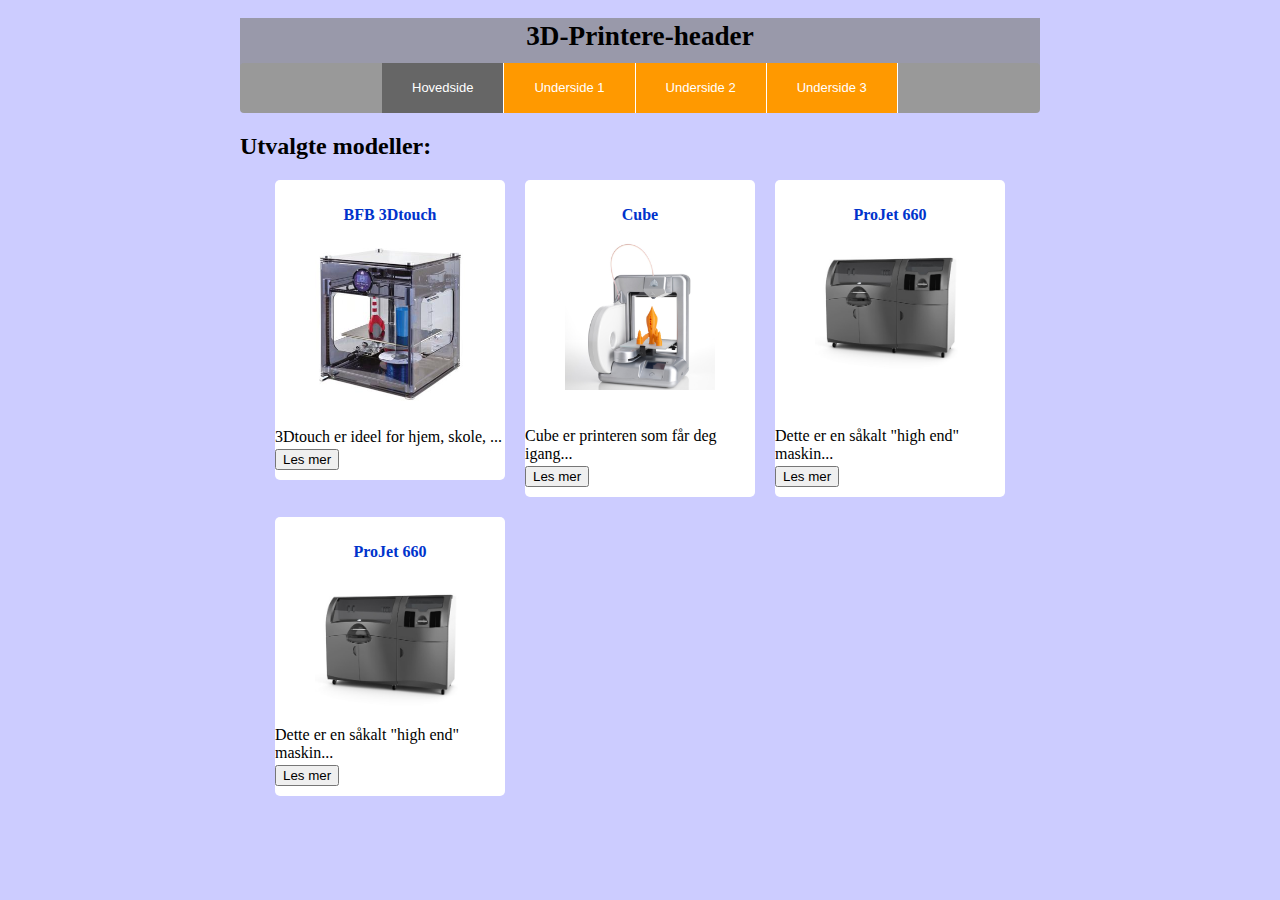
==== underside-ES/modeller.html @ 50cf72ae "second commit" ====
<!DOCTYPE html>
<html>
  <head>
    <title>Side</title>
	<meta charset="utf-8">
	<link rel="stylesheet" title="main" type="text/css" href="horizontalMenuStyle.css">
	<link rel="stylesheet" title="main" type="text/css" href="sideStil.css">
    <script charset="utf-8" src="horizontalMenuScript.js"></script>		
  </head>
  <body>
    <article>
      <header><h1>3D-Printere-header</h1></header>
	  <div id="sse3">
        <div id="sses3">
          <ul>
            <li><a href="?menu=3&skin=1&p=Javascript-Menus">Hovedside</a></li>
            <li><a href="?menu=3&skin=1&p=Horizontal-Menus">Underside 1</a></li>
            <li><a href="?menu=3&skin=1&p=Web-Menus">Underside 2</a></li>
			<li><a href="?menu=3&skin=1&p=Something-Else">Underside 3</a></li>
          </ul>
        </div>
      </div>
	  
	  <section id="models">
	    <h2>Utvalgte modeller:</h2>
		
		<div class="outer" id="first">
		  <div class="inner">
		    <h3>BFB 3Dtouch</h3>
			<img src="3dprinter_0.jpg" alt="Printer nr1" width="150" id="printer1">
		  </div>
		  <p>3Dtouch er ideel for hjem, skole, ...</p>
		  <button type="button">Les mer</button>
		</div>
		
		<div class="outer" id="second">
		  <div class="inner" id="inner2">
		    <h3>Cube</h3>
		    <img src="cube.jpg" alt="Printer nr2" width="150" id="printer2">
		  </div>
		  <p>Cube er printeren som får deg igang...</p>
		  <button type="button">Les mer</button>
		</div>
		
		<div class="outer" id="third">
		  <div class="inner" id="inner3">
		    <h3>ProJet 660</h3>
			<img src="projet660.jpg" alt="Printer nr3" width="150" id="printer3">
		  </div>
		  <p>Dette er en såkalt "high end" maskin...</p>
		  <button type="button">Les mer</button>
		</div>
		
		<div class="outer" id="fourth">
		  <div class="inner" id="inner4">
		    <h3>ProJet 660</h3>
			<img src="projet660.jpg" alt="Printer nr4" width="150" id="printer4">
		  </div>
		  <p>Dette er en såkalt "high end" maskin...</p>
		  <button type="button">Les mer</button>
		</div>
		
	  </section>
	</article>
  </body>
</html>
---- underside-ES/horizontalMenuStyle.css ----
/* Visit http://www.menucool.com/horizontal/javascript-menu for source code and other menu CSS templates */

#sse3
{
    background-color: #999;
    height: 50px;
    clear:both;
    text-align:center;/*For IE5 or IE No DOCTYPE*/
    border-radius: 4px;
    -moz-border-radius: 4px;
    -webkit-border-radius: 4px;
}
        
#sses3
{
    margin: 0 auto;/*If you don't want the menu center aligned, remove this line and above text-align:center*/
    border-left:solid 1px white;
}
        
#sses3 ul
{
    font: normal 13px Arial;
    list-style-type: none;
    float:left;
    padding:0;margin:0;
}
        
#sses3 li
{
    background: #F90;
    line-height: 50px;
    position: relative;
    overflow: hidden;/*used to hide slip*/
    z-index: 0;
    float:left;
    list-style-type: none;
    padding:0;margin:0;background-image:none;
    border-right:solid 1px white;
}
        
#sses3 li.current, #sses3 .slip
{
    background-color: #666;
}
        
#sses3 li a
{
    text-align: center;
    text-decoration: none;
    padding: 0 30px;/*30px is used to adjust the distance between each menu item. Now the distance is 30+30=60px.*/
    /*width: 100px;*/ /*If you prefer a fixed width, uncomment this line and comment out above line*/
    color: white;
    display: block;
    z-index: 2;
    white-space:nowrap;
}
        
#sses3 li.current a
{
    color: white;
}
        
#sses3 .slip
{
    position: absolute;
    top: 0;
    z-index: -1;
}
---- underside-ES/sideStil.css ----
body{
  background-color:#CCCCFF;
}
article{
  margin-left:auto;
  margin-right:auto;
  max-width:800px;
}
header{
  background-color:#99A;
  border-radius:0px;
  margin-bottom:-22px;
}
h1{
  padding-top: 3px;
  padding-bottom:15px;
  text-align:center;
  font-size:1.7em;
}
h3{
  font-size:1em;
  text-align:center;
  color:#0033CC;
}
#models{
  margin-left:auto;
  margin-right:auto;
}
.outer{
  float:left;
  background-color:#FFFFFF;
  width:230px;
  padding-top:10px;
  padding-bottom:10px;
  border-radius:5px;
}
#first{
  margin-right:20px;
  margin-left:35px;
}
#fourth{
  margin-top:20px;
  margin-left:35px;
  clear:left;  
}
#second{margin-right:20px;}
#inner2{margin-bottom:33px;}
#inner3{margin-bottom:54px;}
img{margin-left:40px;}
.outer p{
  margin-bottom:3px;
}
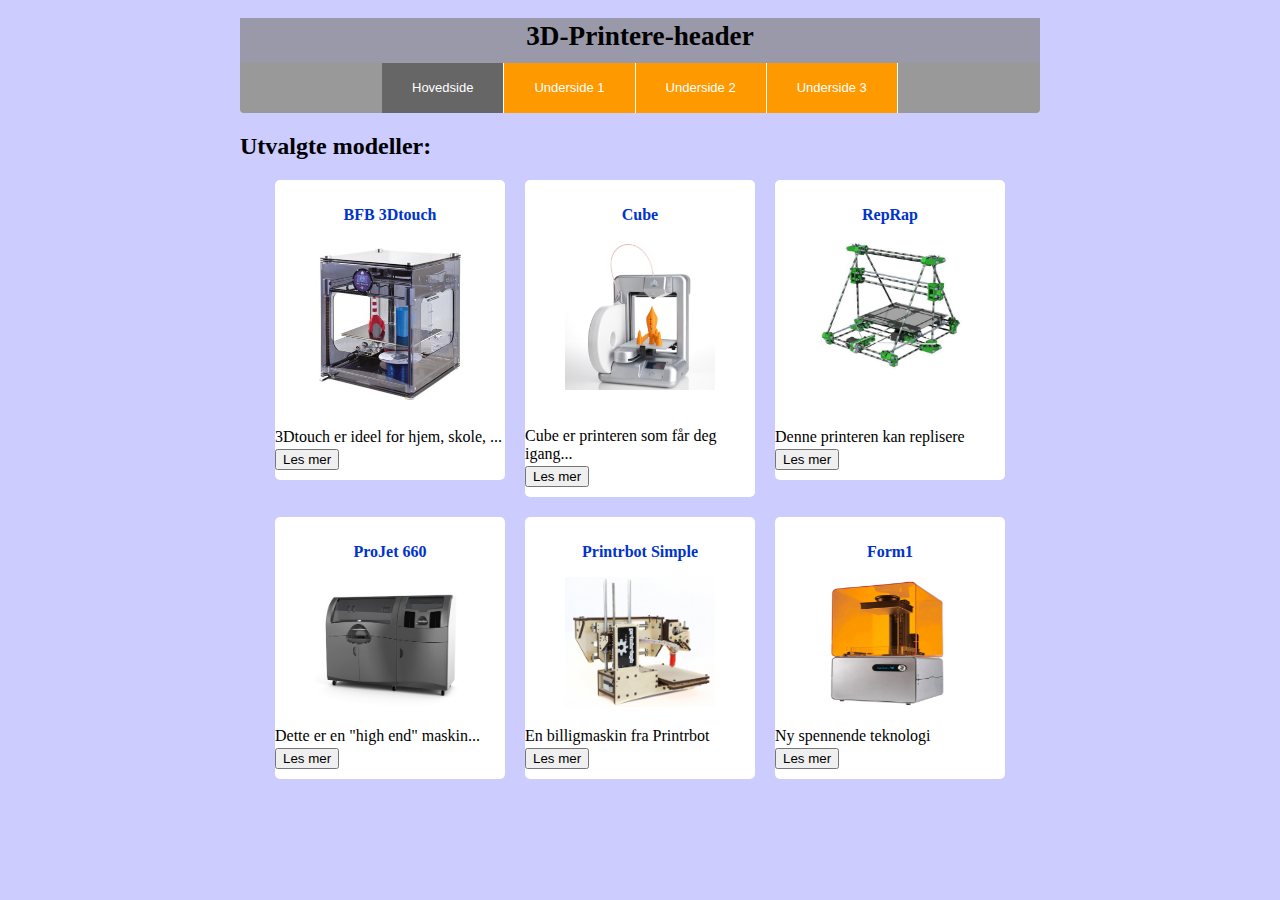
==== commit 42c59ae4: "Mandag 4.10" ====
--- a/underside-ES/modeller.html
+++ b/underside-ES/modeller.html
@@ -44,19 +44,37 @@
 		
 		<div class="outer" id="third">
 		  <div class="inner" id="inner3">
-		    <h3>ProJet 660</h3>
-			<img src="projet660.jpg" alt="Printer nr3" width="150" id="printer3">
+		    <h3>RepRap</h3>
+			<img src="reprap.jpg" alt="Printer nr3" width="150" height="130" id="printer3">
 		  </div>
-		  <p>Dette er en såkalt "high end" maskin...</p>
+		  <p>Denne printeren kan replisere</p>
 		  <button type="button">Les mer</button>
 		</div>
 		
 		<div class="outer" id="fourth">
 		  <div class="inner" id="inner4">
 		    <h3>ProJet 660</h3>
-			<img src="projet660.jpg" alt="Printer nr4" width="150" id="printer4">
+			<img src="projet660.jpg" alt="Printer nr4" width="150" height="130" id="printer4">
 		  </div>
-		  <p>Dette er en såkalt "high end" maskin...</p>
+		  <p>Dette er en "high end" maskin...</p>
+		  <button type="button">Les mer</button>
+		</div>
+		
+		<div class="outer" id="fifth">
+		  <div class="inner" id="inner5">
+		    <h3>Printrbot Simple</h3>
+			<img src="printrbot.jpg" alt="Printer nr5" width="150" height="130" id="printer5">
+		  </div>
+		  <p>En billigmaskin fra Printrbot</p>
+		  <button type="button">Les mer</button>
+		</div>
+		
+		<div class="outer" id="sixth">
+		  <div class="inner" id="inner6">
+		    <h3>Form1</h3>
+			<img src="form1.png" alt="Printer nr6" width="150" height="130" id="printer6">
+		  </div>
+		  <p>Ny spennende teknologi</p>
 		  <button type="button">Les mer</button>
 		</div>
 		
--- a/underside-ES/sideStil.css
+++ b/underside-ES/sideStil.css
@@ -38,12 +38,18 @@
   margin-right:20px;
   margin-left:35px;
 }
+#second{margin-right:20px;}
 #fourth{
   margin-top:20px;
   margin-left:35px;
+  margin-right:20px;
   clear:left;  
 }
-#second{margin-right:20px;}
+#fifth{
+  margin-right:20px;
+  margin-top:20px;
+}
+#sixth{margin-top:20px;}
 #inner2{margin-bottom:33px;}
 #inner3{margin-bottom:54px;}
 img{margin-left:40px;}
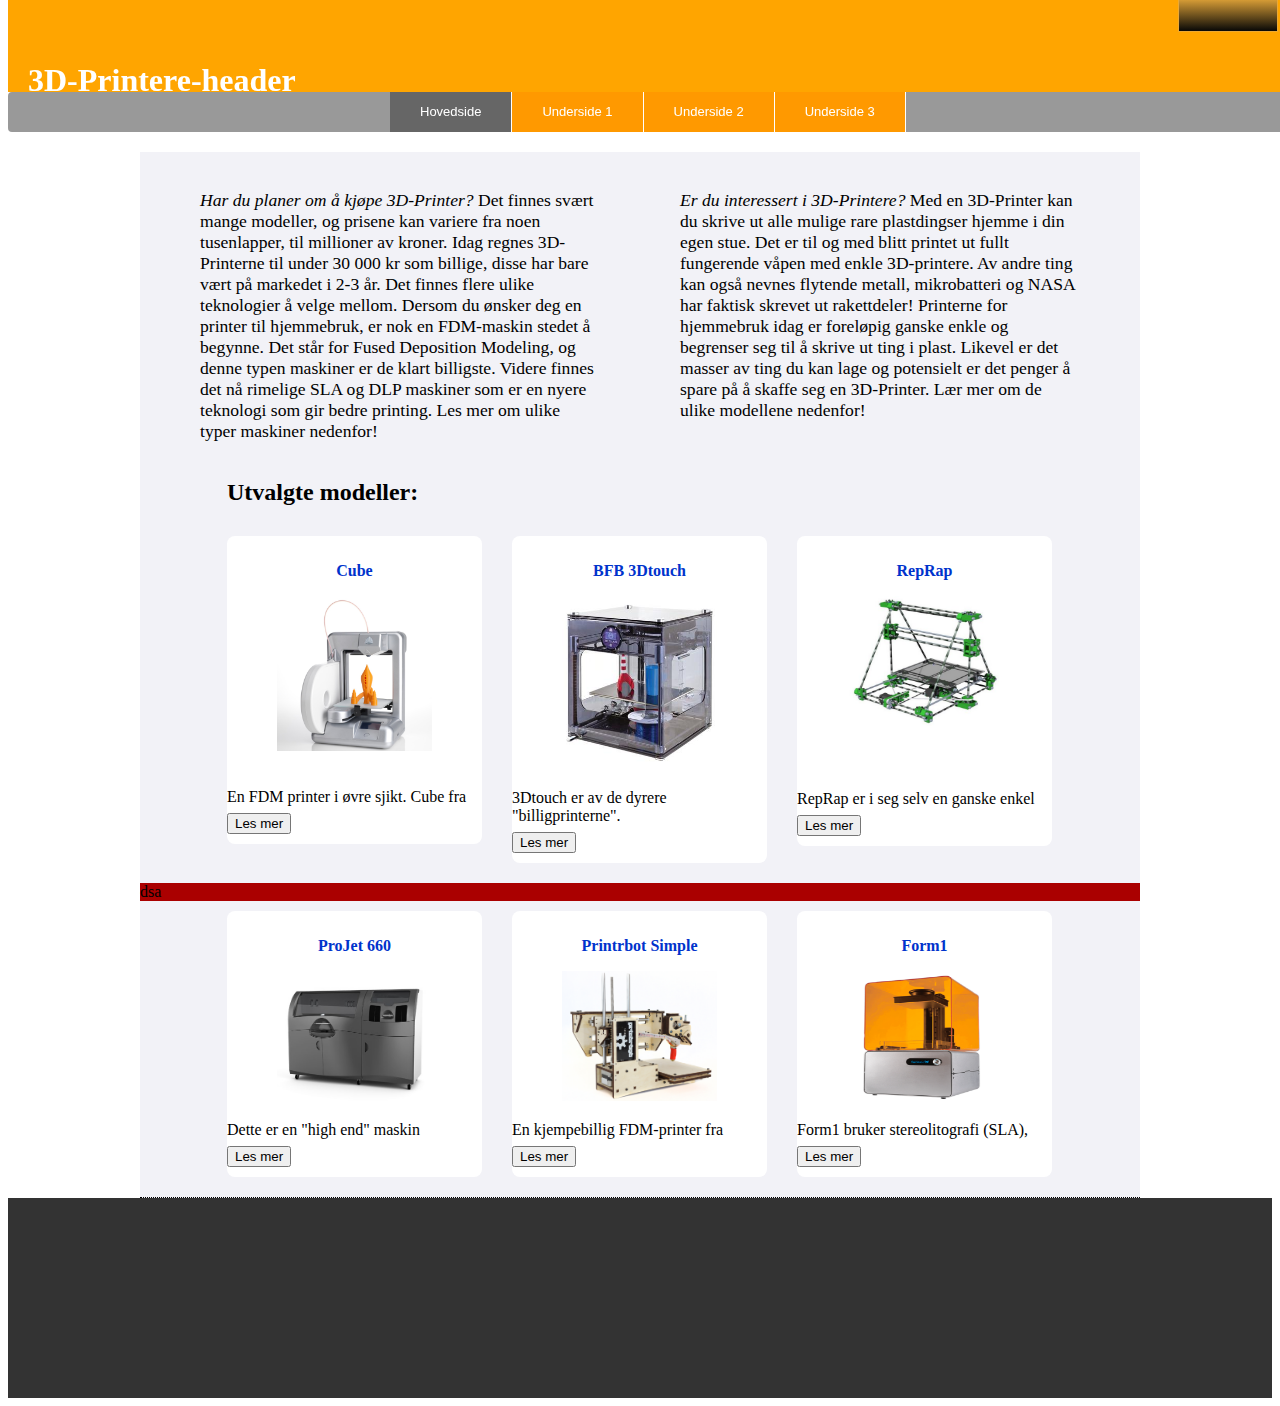
==== commit 431178ef: "Update 7.11 - ES" ====
--- a/underside-ES/modeller.html
+++ b/underside-ES/modeller.html
@@ -5,80 +5,137 @@
 	<meta charset="utf-8">
 	<link rel="stylesheet" title="main" type="text/css" href="horizontalMenuStyle.css">
 	<link rel="stylesheet" title="main" type="text/css" href="sideStil.css">
-    <script charset="utf-8" src="horizontalMenuScript.js"></script>		
+	<link rel="stylesheet" title="main" type="text/css" href="forslag.css">
+	<link rel="stylesheet" title="main" type="text/css" href="button.css">
+	<script src="jquery-1.10.2.js"></script>
+    <script charset="utf-8" src="horizontalMenuScript.js"></script>
+	<script charset="utf-8" src="scriptES.js"></script>	
   </head>
   <body>
     <article>
-      <header><h1>3D-Printere-header</h1></header>
-	  <div id="sse3">
-        <div id="sses3">
-          <ul>
-            <li><a href="?menu=3&skin=1&p=Javascript-Menus">Hovedside</a></li>
-            <li><a href="?menu=3&skin=1&p=Horizontal-Menus">Underside 1</a></li>
-            <li><a href="?menu=3&skin=1&p=Web-Menus">Underside 2</a></li>
-			<li><a href="?menu=3&skin=1&p=Something-Else">Underside 3</a></li>
-          </ul>
+	  
+	  <div id="header">
+       
+	   <header>
+	      <h1>3D-Printere-header</h1>
+	      <button id="hemma"></button>
+	    </header>
+	    
+		<div id="sse3">
+          <div id="sses3">
+            <ul>
+              <li><a href="?menu=3&skin=1&p=Javascript-Menus">Hovedside</a></li>
+              <li><a href="?menu=3&skin=1&p=Horizontal-Menus">Underside 1</a></li>
+              <li><a href="?menu=3&skin=1&p=Web-Menus">Underside 2</a></li>
+			  <li><a href="?menu=3&skin=1&p=Something-Else">Underside 3</a></li>
+            </ul>
+          </div>
         </div>
-      </div>
+	  
+	  </div>
 	  
 	  <section id="models">
-	    <h2>Utvalgte modeller:</h2>
+	    <div class="infoText">
+	      <p><em>Har du planer om å kjøpe 3D-Printer?</em> Det finnes svært mange modeller, og 
+		     prisene kan variere fra noen tusenlapper, til millioner av kroner. Idag regnes 
+			 3D-Printerne til under 30 000 kr som billige, disse har bare vært på markedet i 2-3 år.
+			 Det finnes flere ulike teknologier å velge mellom. Dersom du ønsker deg en printer
+			 til hjemmebruk, er nok en FDM-maskin stedet å begynne. Det står for Fused Deposition
+			 Modeling, og denne typen maskiner er de klart billigste. Videre finnes det nå rimelige SLA og DLP
+			 maskiner som er en nyere teknologi som gir bedre printing. Les mer om ulike typer maskiner
+			 nedenfor!
+             </p>
+		</div>
+		<div class="infoText">
+	      <p><em>Er du interessert i 3D-Printere?</em> Med en 3D-Printer kan du skrive ut alle mulige
+		     rare plastdingser hjemme i din egen stue. Det er til og med blitt printet ut fullt fungerende
+			 våpen med enkle 3D-printere. Av andre ting kan også nevnes flytende metall, mikrobatteri og NASA
+			 har faktisk skrevet ut rakettdeler! Printerne for hjemmebruk idag er foreløpig ganske enkle og 
+			 begrenser seg til å skrive ut ting i plast. Likevel er det masser av ting du kan lage
+			 og potensielt er det penger å spare på å skaffe seg en 3D-Printer. Lær mer om de ulike modellene 
+			 nedenfor!</p>
+		</div>
+		
+		<h2>Utvalgte modeller:</h2>
 		
 		<div class="outer" id="first">
-		  <div class="inner">
-		    <h3>BFB 3Dtouch</h3>
-			<img src="3dprinter_0.jpg" alt="Printer nr1" width="150" id="printer1">
+		  <div id="inner1">
+		    <h3>Cube</h3>
+			<img src="cube.jpg" alt="Printer nr1" width="155" id="printer1">
 		  </div>
-		  <p>3Dtouch er ideel for hjem, skole, ...</p>
-		  <button type="button">Les mer</button>
+		  <p>En FDM printer i øvre sjikt. Cube fra<div class="skjult" id="cubeText" hidden> Cubify
+		  er en fin maskin for å komme igang med 3D-printing, da den er relativt billig og enkel i bruk.
+		  Den kan printe i både ABS og PLA-materialer, og du kan velge mellom forskjellige farger (bare en av gangen).
+		  <br>Pris: Rundt 12 000 kr.</div></p>
+		  <button type="button" onclick="toggleTekst('#cubeText')">Les mer</button>
 		</div>
 		
 		<div class="outer" id="second">
-		  <div class="inner" id="inner2">
-		    <h3>Cube</h3>
-		    <img src="cube.jpg" alt="Printer nr2" width="150" id="printer2">
+		  <div id="inner2">
+		    <h3>BFB 3Dtouch</h3>
+		    <img src="3dprinter_0.jpg" alt="Printer nr2" width="155" id="printer2">
 		  </div>
-		  <p>Cube er printeren som får deg igang...</p>
-		  <button type="button">Les mer</button>
+		  <p>3Dtouch er av de dyrere "billigprinterne". <div class="skjult" id="bfbText" hidden>Den er basert
+		  på samme teknologi som Cube, men er vesentlig større. Denne passer nok bedre for f.eks skole eller
+		  bedriftsbruk.<br>Pris: Rundt 30 000 kr.
+		  </div></p>
+		  <button type="button" onclick="toggleTekst('#bfbText')">Les mer</button>
 		</div>
 		
 		<div class="outer" id="third">
-		  <div class="inner" id="inner3">
+		  <div id="inner3">
 		    <h3>RepRap</h3>
-			<img src="reprap.jpg" alt="Printer nr3" width="150" height="130" id="printer3">
+			<img src="reprap.jpg" alt="Printer nr3" width="155" height="130" id="printer3">
 		  </div>
-		  <p>Denne printeren kan replisere</p>
-		  <button type="button">Les mer</button>
+		  <p>RepRap er i seg selv en ganske enkel<div class="skjult" id="repRapText" hidden> printer. Likevel
+		  er den en av de mest spennende da den faktisk er kapabel til å printe ut sine egne deler!
+		  Den bruker en versjon av FDM-teknologien.
+		  Det hele er basert på et prosjekt av dr. Adrian Bowyer, les mer
+		  om det <a href="http://reprap.org/wiki/RepRap">her</a>.</div></p>
+		  <button type="button" onclick="toggleTekst('#repRapText')">Les mer</button>
 		</div>
 		
+		<div id="between">dsa</div>
+		
 		<div class="outer" id="fourth">
-		  <div class="inner" id="inner4">
+		  <div id="inner4">
 		    <h3>ProJet 660</h3>
-			<img src="projet660.jpg" alt="Printer nr4" width="150" height="130" id="printer4">
+			<img src="projet660.jpg" alt="Printer nr4" width="155" height="130" id="printer4">
 		  </div>
-		  <p>Dette er en "high end" maskin...</p>
-		  <button type="button">Les mer</button>
+		  <p>Dette er en "high end" maskin<div class="skjult" id="proJetText" hidden>fra 3Dsystems.
+		  Den printer svært detaljert, og er basert på teknologien CJP (ColourJet Printing), som blant annet gjør at den kan printe
+		  ut i forskjellige farger. Brukes av mange større bedrifter i Norge idag, blant annet arkitektfirmaet Snøhetta.
+		  <br>Pris: Fra 500 000 kr.</div></p>
+		  <button type="button" onclick="toggleTekst('#proJetText')">Les mer</button>
 		</div>
 		
 		<div class="outer" id="fifth">
-		  <div class="inner" id="inner5">
+		  <div id="inner5">
 		    <h3>Printrbot Simple</h3>
-			<img src="printrbot.jpg" alt="Printer nr5" width="150" height="130" id="printer5">
+			<img src="printrbot.jpg" alt="Printer nr5" width="155" height="130" id="printer5">
 		  </div>
-		  <p>En billigmaskin fra Printrbot</p>
-		  <button type="button">Les mer</button>
+		  <p>En kjempebillig FDM-printer fra<div class="skjult" id="printrText" hidden> Printrbot, som har
+		  spesialisert seg på billige 3D-printere. De har en nokså "rough" design, men hvis man synes printere
+		  som Cube og lignende blir for dyre kan dette være et godt alternativ.
+		  <br>Amerikansk pris: Rundt 2400 kr.</div></p>
+		  <button type="button" onclick="toggleTekst('#printrText')">Les mer</button>
 		</div>
 		
 		<div class="outer" id="sixth">
-		  <div class="inner" id="inner6">
+		  <div id="inner6">
 		    <h3>Form1</h3>
-			<img src="form1.png" alt="Printer nr6" width="150" height="130" id="printer6">
+			<img src="form1.png" alt="Printer nr6" width="155" height="130" id="printer6">
 		  </div>
-		  <p>Ny spennende teknologi</p>
-		  <button type="button">Les mer</button>
+		  <p>Form1 bruker stereolitografi (SLA),<div class="skjult" id="form1Text" hidden>som
+		  er en relatitvt ny printerteknologi på hjemmemarkedet. Denne gir svært detaljrike
+          utskrifter, og er ikke så altfor dyr.
+		  <br>Pris: Fra 20 000 kr + frakt + avgifter.</div></p>
+		  <button type="button" onclick="toggleTekst('#form1Text')">Les mer</button>
 		</div>
+		<div id="stop"></div>
 		
-	  </section>
-	</article>
-  </body>
-</html>+		</section>
+		<footer></footer>
+		</article>
+		</body>
+		</html>--- a/underside-ES/horizontalMenuStyle.css
+++ b/underside-ES/horizontalMenuStyle.css
@@ -1,9 +1,10 @@
 /* Visit http://www.menucool.com/horizontal/javascript-menu for source code and other menu CSS templates */
+
 
 #sse3
 {
     background-color: #999;
-    height: 50px;
+    height: 40px;
     clear:both;
     text-align:center;/*For IE5 or IE No DOCTYPE*/
     border-radius: 4px;
@@ -28,7 +29,7 @@
 #sses3 li
 {
     background: #F90;
-    line-height: 50px;
+    line-height: 40px;
     position: relative;
     overflow: hidden;/*used to hide slip*/
     z-index: 0;
--- a/underside-ES/sideStil.css
+++ b/underside-ES/sideStil.css
@@ -1,58 +1,58 @@
-body{
-  background-color:#CCCCFF;
-}
-article{
-  margin-left:auto;
-  margin-right:auto;
-  max-width:800px;
-}
-header{
-  background-color:#99A;
-  border-radius:0px;
-  margin-bottom:-22px;
-}
-h1{
-  padding-top: 3px;
-  padding-bottom:15px;
-  text-align:center;
-  font-size:1.7em;
+.infoText{
+  max-width:400px;
+  margin:20px;
+  margin-left:60px;
+  float:left;
+  font-size:1.1em;
+  }
+h2{
+  clear:left;
+  font-size:1.5em;
+  margin-left:87px;
 }
 h3{
   font-size:1em;
   text-align:center;
   color:#0033CC;
 }
-#models{
-  margin-left:auto;
-  margin-right:auto;
+#first{
+  float:left;
+  margin-right:30px;
+  margin-left:87px;
 }
+#inner1{margin-bottom:33px;}
+#second{
+float:left;
+margin-right:30px;
+}
+#third{float:left;}
+#inner3{margin-bottom:60px;}
+#fourth{
+  float:left;
+  margin-left:87px;
+  margin-right:30px;
+}
+#fifth{
+  float:left;
+  margin-right:30px;
+}
+#sixth{float:left;}
+
+img{margin-left:50px;}
 .outer{
-  float:left;
+  width:255px;
   background-color:#FFFFFF;
-  width:230px;
   padding-top:10px;
   padding-bottom:10px;
-  border-radius:5px;
+  border-radius:8px;
+  margin-bottom: 20px;
+  margin-top: 10px;
 }
-#first{
-  margin-right:20px;
-  margin-left:35px;
+.outer p{margin-bottom:-8px;}
+.skjult{margin-top:8px;}
+#stop{clear:both;}
+#between{background-color:#a00;
+  width:1000px;
+  clear:left;
 }
-#second{margin-right:20px;}
-#fourth{
-  margin-top:20px;
-  margin-left:35px;
-  margin-right:20px;
-  clear:left;  
-}
-#fifth{
-  margin-right:20px;
-  margin-top:20px;
-}
-#sixth{margin-top:20px;}
-#inner2{margin-bottom:33px;}
-#inner3{margin-bottom:54px;}
-img{margin-left:40px;}
-.outer p{
-  margin-bottom:3px;
-}
+#models button{margin-top:-1px;}--- a/underside-ES/forslag.css
+++ b/underside-ES/forslag.css
@@ -0,0 +1,46 @@
+
+h1 {
+
+color: #fff;
+max-width: 500px;
+position: fixed;
+margin-top: 70px;
+margin-left: 20px;
+
+}
+
+#header{
+
+top: 0;
+position: fixed;
+z-index:1;
+width:100%;
+
+
+}
+
+header {
+	
+background-color: orange;
+height: 100px;
+margin-top: -8px;
+	
+}
+
+section {
+
+margin-top: 152px;
+margin-left: auto;
+margin-right: auto;
+max-width: 1000px;
+background-color: #F2F2F7;
+border-bottom: 1px dotted;
+
+}
+
+footer {
+	clear:both;
+	background-color: #333333;
+	height: 200px;
+	
+}--- a/underside-ES/button.css
+++ b/underside-ES/button.css
@@ -0,0 +1,50 @@
+#hemma{
+
+float: right;
+margin-right: 10px;
+}
+
+#hemma {
+	-moz-box-shadow:inset 0px 1px 0px 0px #fed897;
+	-webkit-box-shadow:inset 0px 1px 0px 0px #fed897;
+	box-shadow:inset 0px 1px 0px 0px #fed897;
+	background:-webkit-gradient( linear, left top, left bottom, color-stop(0.05, #f6b33d), color-stop(1, #080807) );
+	background:-moz-linear-gradient( center top, #f6b33d 5%, #080807 100% );
+	filter:progid:DXImageTransform.Microsoft.gradient(startColorstr='#f6b33d', endColorstr='#080807');
+	background-color:#f6b33d;
+	-webkit-border-top-left-radius:0px;
+	-moz-border-radius-topleft:0px;
+	border-top-left-radius:0px;
+	-webkit-border-top-right-radius:0px;
+	-moz-border-radius-topright:0px;
+	border-top-right-radius:0px;
+	-webkit-border-bottom-right-radius:0px;
+	-moz-border-radius-bottomright:0px;
+	border-bottom-right-radius:0px;
+	-webkit-border-bottom-left-radius:0px;
+	-moz-border-radius-bottomleft:0px;
+	border-bottom-left-radius:0px;
+	text-indent:0;
+	border:1px solid #eda933;
+	display:inline-block;
+	color:#f0d8f0;
+	font-family:Arial;
+	font-size:15px;
+	font-weight:bold;
+	font-style:normal;
+	height:40px;
+	line-height:40px;
+	width:100px;
+	text-decoration:none;
+	text-align:center;
+	text-shadow:1px 1px 0px #cd8a15;
+}
+.:hover {
+	background:-webkit-gradient( linear, left top, left bottom, color-stop(0.05, #080807), color-stop(1, #f6b33d) );
+	background:-moz-linear-gradient( center top, #080807 5%, #f6b33d 100% );
+	filter:progid:DXImageTransform.Microsoft.gradient(startColorstr='#080807', endColorstr='#f6b33d');
+	background-color:#080807;
+}.:active {
+	position:relative;
+	top:1px;
+}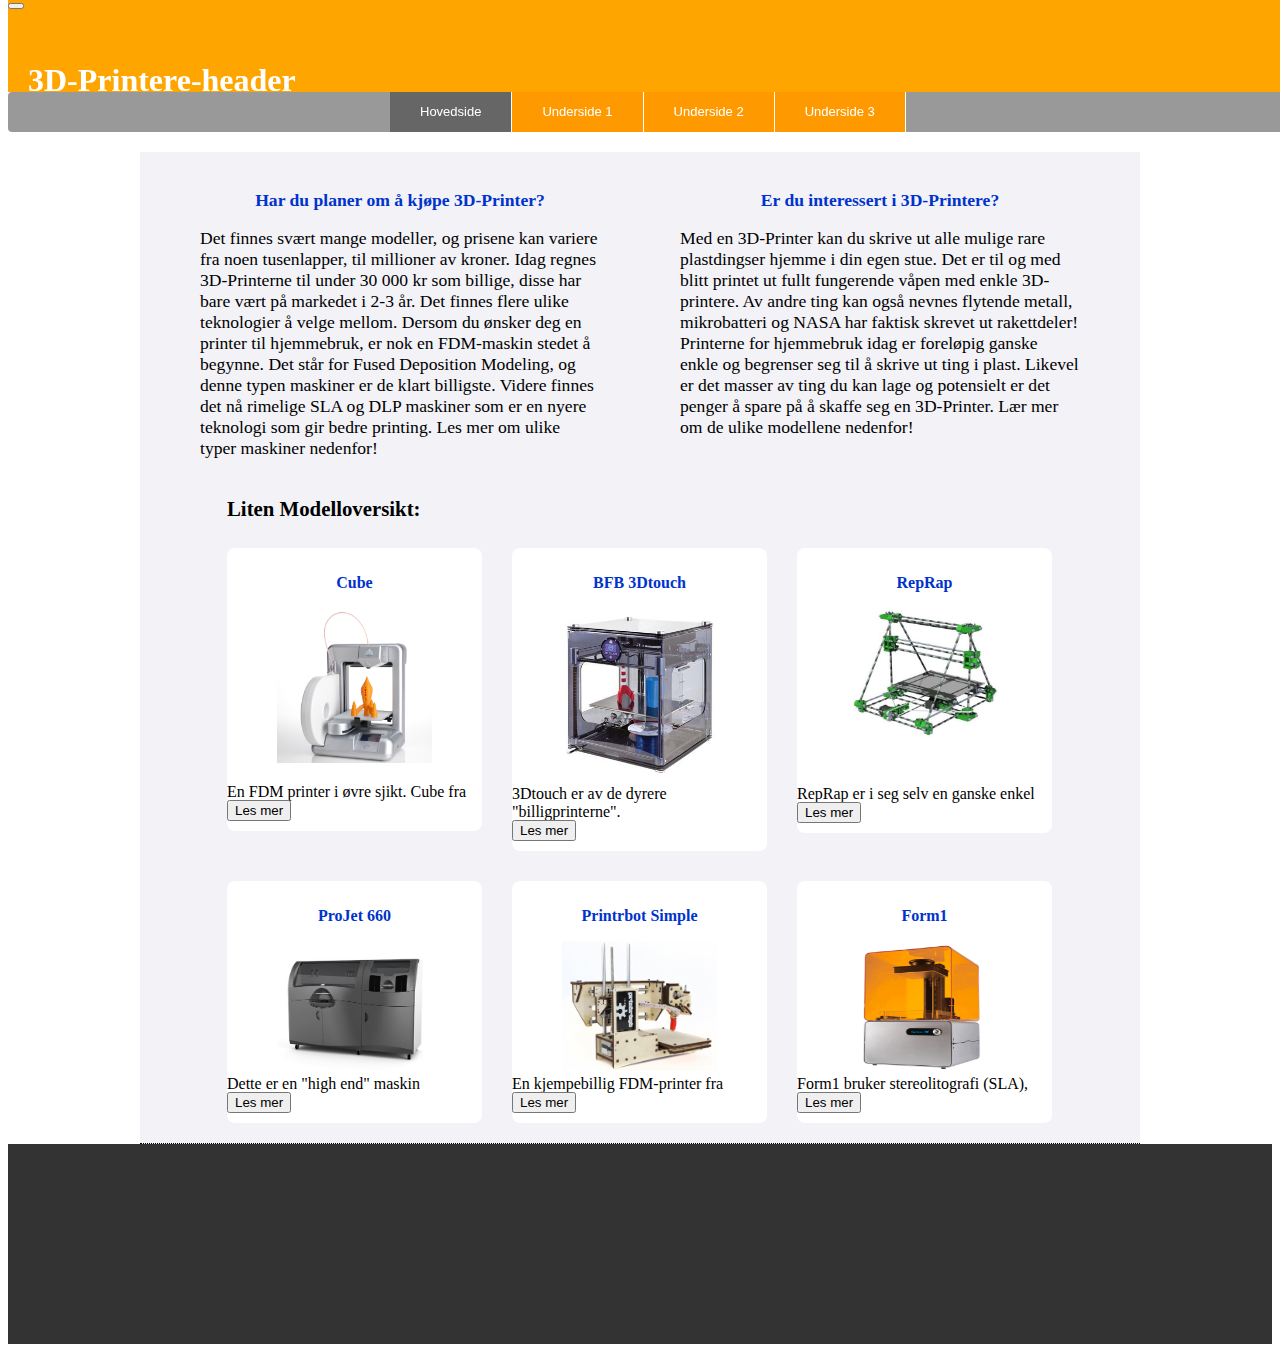
==== commit b0d85884: "Update - 13.11 ES" ====
--- a/underside-ES/modeller.html
+++ b/underside-ES/modeller.html
@@ -1,20 +1,20 @@
 <!DOCTYPE html>
 <html>
   <head>
-    <title>Side</title>
+    <title>Modeller - 3D-printere</title>
 	<meta charset="utf-8">
 	<link rel="stylesheet" title="main" type="text/css" href="horizontalMenuStyle.css">
 	<link rel="stylesheet" title="main" type="text/css" href="sideStil.css">
 	<link rel="stylesheet" title="main" type="text/css" href="forslag.css">
-	<link rel="stylesheet" title="main" type="text/css" href="button.css">
+
 	<script src="jquery-1.10.2.js"></script>
     <script charset="utf-8" src="horizontalMenuScript.js"></script>
 	<script charset="utf-8" src="scriptES.js"></script>	
   </head>
-  <body>
+  <body id="alpha">
     <article>
 	  
-	  <div id="header">
+	  <div id="header" role="banner">
        
 	   <header>
 	      <h1>3D-Printere-header</h1>
@@ -24,19 +24,20 @@
 		<div id="sse3">
           <div id="sses3">
             <ul>
-              <li><a href="?menu=3&skin=1&p=Javascript-Menus">Hovedside</a></li>
-              <li><a href="?menu=3&skin=1&p=Horizontal-Menus">Underside 1</a></li>
-              <li><a href="?menu=3&skin=1&p=Web-Menus">Underside 2</a></li>
-			  <li><a href="?menu=3&skin=1&p=Something-Else">Underside 3</a></li>
+              <li><a href="?menu=3&skin=1&p=Javascript-Menus" tabindex="1">Hovedside</a></li>
+              <li><a href="?menu=3&skin=1&p=Horizontal-Menus" tabindex="2">Underside 1</a></li>
+              <li><a href="?menu=3&skin=1&p=Web-Menus" tabindex="3">Underside 2</a></li>
+			  <li><a href="?menu=3&skin=1&p=Something-Else" tabindex="4">Underside 3</a></li>
             </ul>
           </div>
         </div>
 	  
 	  </div>
 	  
-	  <section id="models">
+	  <section id="models" role="main" aria-label="info/modeller">
 	    <div class="infoText">
-	      <p><em>Har du planer om å kjøpe 3D-Printer?</em> Det finnes svært mange modeller, og 
+		<h3>Har du planer om å kjøpe 3D-Printer?</h3>
+	      <p> Det finnes svært mange modeller, og 
 		     prisene kan variere fra noen tusenlapper, til millioner av kroner. Idag regnes 
 			 3D-Printerne til under 30 000 kr som billige, disse har bare vært på markedet i 2-3 år.
 			 Det finnes flere ulike teknologier å velge mellom. Dersom du ønsker deg en printer
@@ -47,7 +48,8 @@
              </p>
 		</div>
 		<div class="infoText">
-	      <p><em>Er du interessert i 3D-Printere?</em> Med en 3D-Printer kan du skrive ut alle mulige
+		<h3>Er du interessert i 3D-Printere?</h3>
+	      <p> Med en 3D-Printer kan du skrive ut alle mulige
 		     rare plastdingser hjemme i din egen stue. Det er til og med blitt printet ut fullt fungerende
 			 våpen med enkle 3D-printere. Av andre ting kan også nevnes flytende metall, mikrobatteri og NASA
 			 har faktisk skrevet ut rakettdeler! Printerne for hjemmebruk idag er foreløpig ganske enkle og 
@@ -56,18 +58,18 @@
 			 nedenfor!</p>
 		</div>
 		
-		<h2>Utvalgte modeller:</h2>
+		<h2>Liten Modelloversikt:</h2>
 		
 		<div class="outer" id="first">
 		  <div id="inner1">
 		    <h3>Cube</h3>
 			<img src="cube.jpg" alt="Printer nr1" width="155" id="printer1">
 		  </div>
-		  <p>En FDM printer i øvre sjikt. Cube fra<div class="skjult" id="cubeText" hidden> Cubify
+		  <div>En FDM printer i øvre sjikt. Cube fra<div class="skjult" id="cubeText" hidden> Cubify
 		  er en fin maskin for å komme igang med 3D-printing, da den er relativt billig og enkel i bruk.
 		  Den kan printe i både ABS og PLA-materialer, og du kan velge mellom forskjellige farger (bare en av gangen).
-		  <br>Pris: Rundt 12 000 kr.</div></p>
-		  <button type="button" onclick="toggleTekst('#cubeText')">Les mer</button>
+		  <br>Pris: Rundt 12 000 kr.</div></div>
+		  <button type="button" onclick="toggleTekst('#cubeText', '#knapp1')" aria-expanded="false" id="knapp1" tabindex="5">Les mer</button>
 		</div>
 		
 		<div class="outer" id="second">
@@ -75,11 +77,11 @@
 		    <h3>BFB 3Dtouch</h3>
 		    <img src="3dprinter_0.jpg" alt="Printer nr2" width="155" id="printer2">
 		  </div>
-		  <p>3Dtouch er av de dyrere "billigprinterne". <div class="skjult" id="bfbText" hidden>Den er basert
+		  <div>3Dtouch er av de dyrere "billigprinterne". <div class="skjult" id="bfbText" hidden>Den er basert
 		  på samme teknologi som Cube, men er vesentlig større. Denne passer nok bedre for f.eks skole eller
 		  bedriftsbruk.<br>Pris: Rundt 30 000 kr.
-		  </div></p>
-		  <button type="button" onclick="toggleTekst('#bfbText')">Les mer</button>
+		  </div></div>
+		  <button type="button" onclick="toggleTekst('#bfbText','#knapp2')" aria-expanded="false" id="knapp2" tabindex="6">Les mer</button>
 		</div>
 		
 		<div class="outer" id="third">
@@ -87,26 +89,26 @@
 		    <h3>RepRap</h3>
 			<img src="reprap.jpg" alt="Printer nr3" width="155" height="130" id="printer3">
 		  </div>
-		  <p>RepRap er i seg selv en ganske enkel<div class="skjult" id="repRapText" hidden> printer. Likevel
+		  <div>RepRap er i seg selv en ganske enkel<div class="skjult" id="repRapText" hidden> printer. Likevel
 		  er den en av de mest spennende da den faktisk er kapabel til å printe ut sine egne deler!
 		  Den bruker en versjon av FDM-teknologien.
 		  Det hele er basert på et prosjekt av dr. Adrian Bowyer, les mer
-		  om det <a href="http://reprap.org/wiki/RepRap">her</a>.</div></p>
-		  <button type="button" onclick="toggleTekst('#repRapText')">Les mer</button>
+		  om det <a href="http://reprap.org/wiki/RepRap">her</a>.</div></div>
+		  <button type="button" onclick="toggleTekst('#repRapText', '#knapp3')" aria-expanded="false" id="knapp3" tabindex="7">Les mer</button>
 		</div>
 		
-		<div id="between">dsa</div>
+		<div id="between"></div>
 		
 		<div class="outer" id="fourth">
 		  <div id="inner4">
 		    <h3>ProJet 660</h3>
 			<img src="projet660.jpg" alt="Printer nr4" width="155" height="130" id="printer4">
 		  </div>
-		  <p>Dette er en "high end" maskin<div class="skjult" id="proJetText" hidden>fra 3Dsystems.
+		  <div>Dette er en "high end" maskin<div class="skjult" id="proJetText" hidden>fra 3Dsystems.
 		  Den printer svært detaljert, og er basert på teknologien CJP (ColourJet Printing), som blant annet gjør at den kan printe
 		  ut i forskjellige farger. Brukes av mange større bedrifter i Norge idag, blant annet arkitektfirmaet Snøhetta.
-		  <br>Pris: Fra 500 000 kr.</div></p>
-		  <button type="button" onclick="toggleTekst('#proJetText')">Les mer</button>
+		  <br>Pris: Fra 500 000 kr.</div></div>
+		  <button type="button" onclick="toggleTekst('#proJetText', '#knapp4')" aria-expanded="false" id="knapp4" tabindex="8">Les mer</button>
 		</div>
 		
 		<div class="outer" id="fifth">
@@ -114,11 +116,11 @@
 		    <h3>Printrbot Simple</h3>
 			<img src="printrbot.jpg" alt="Printer nr5" width="155" height="130" id="printer5">
 		  </div>
-		  <p>En kjempebillig FDM-printer fra<div class="skjult" id="printrText" hidden> Printrbot, som har
+		  <div>En kjempebillig FDM-printer fra<div class="skjult" id="printrText" hidden> Printrbot, som har
 		  spesialisert seg på billige 3D-printere. De har en nokså "rough" design, men hvis man synes printere
 		  som Cube og lignende blir for dyre kan dette være et godt alternativ.
-		  <br>Amerikansk pris: Rundt 2400 kr.</div></p>
-		  <button type="button" onclick="toggleTekst('#printrText')">Les mer</button>
+		  <br>Amerikansk pris: Rundt 2400 kr.</div></div>
+		  <button type="button" onclick="toggleTekst('#printrText', '#knapp5')" aria-expanded="false" id="knapp5" tabindex="9">Les mer</button>
 		</div>
 		
 		<div class="outer" id="sixth">
@@ -126,11 +128,11 @@
 		    <h3>Form1</h3>
 			<img src="form1.png" alt="Printer nr6" width="155" height="130" id="printer6">
 		  </div>
-		  <p>Form1 bruker stereolitografi (SLA),<div class="skjult" id="form1Text" hidden>som
+		  <div>Form1 bruker stereolitografi (SLA),<div class="skjult" id="form1Text" hidden>som
 		  er en relatitvt ny printerteknologi på hjemmemarkedet. Denne gir svært detaljrike
           utskrifter, og er ikke så altfor dyr.
-		  <br>Pris: Fra 20 000 kr + frakt + avgifter.</div></p>
-		  <button type="button" onclick="toggleTekst('#form1Text')">Les mer</button>
+		  <br>Pris: Fra 20 000 kr + frakt + avgifter.</div></div>
+		  <button type="button" onclick="toggleTekst('#form1Text', '#knapp6')" aria-expanded="false" id="knapp6" tabindex="10">Les mer</button>
 		</div>
 		<div id="stop"></div>
 		
--- a/underside-ES/sideStil.css
+++ b/underside-ES/sideStil.css
@@ -7,7 +7,7 @@
   }
 h2{
   clear:left;
-  font-size:1.5em;
+  font-size:1.3em;
   margin-left:87px;
 }
 h3{
@@ -20,13 +20,13 @@
   margin-right:30px;
   margin-left:87px;
 }
-#inner1{margin-bottom:33px;}
+#inner1{margin-bottom:16px;}
 #second{
 float:left;
 margin-right:30px;
 }
 #third{float:left;}
-#inner3{margin-bottom:60px;}
+#inner3{margin-bottom:43px;}
 #fourth{
   float:left;
   margin-left:87px;
@@ -48,10 +48,11 @@
   margin-bottom: 20px;
   margin-top: 10px;
 }
-.outer p{margin-bottom:-8px;}
-.skjult{margin-top:8px;}
+.skjult{
+  margin-top:0px;
+}
 #stop{clear:both;}
-#between{background-color:#a00;
+#between{background-color:#F2F2F7;
   width:1000px;
   clear:left;
 }
